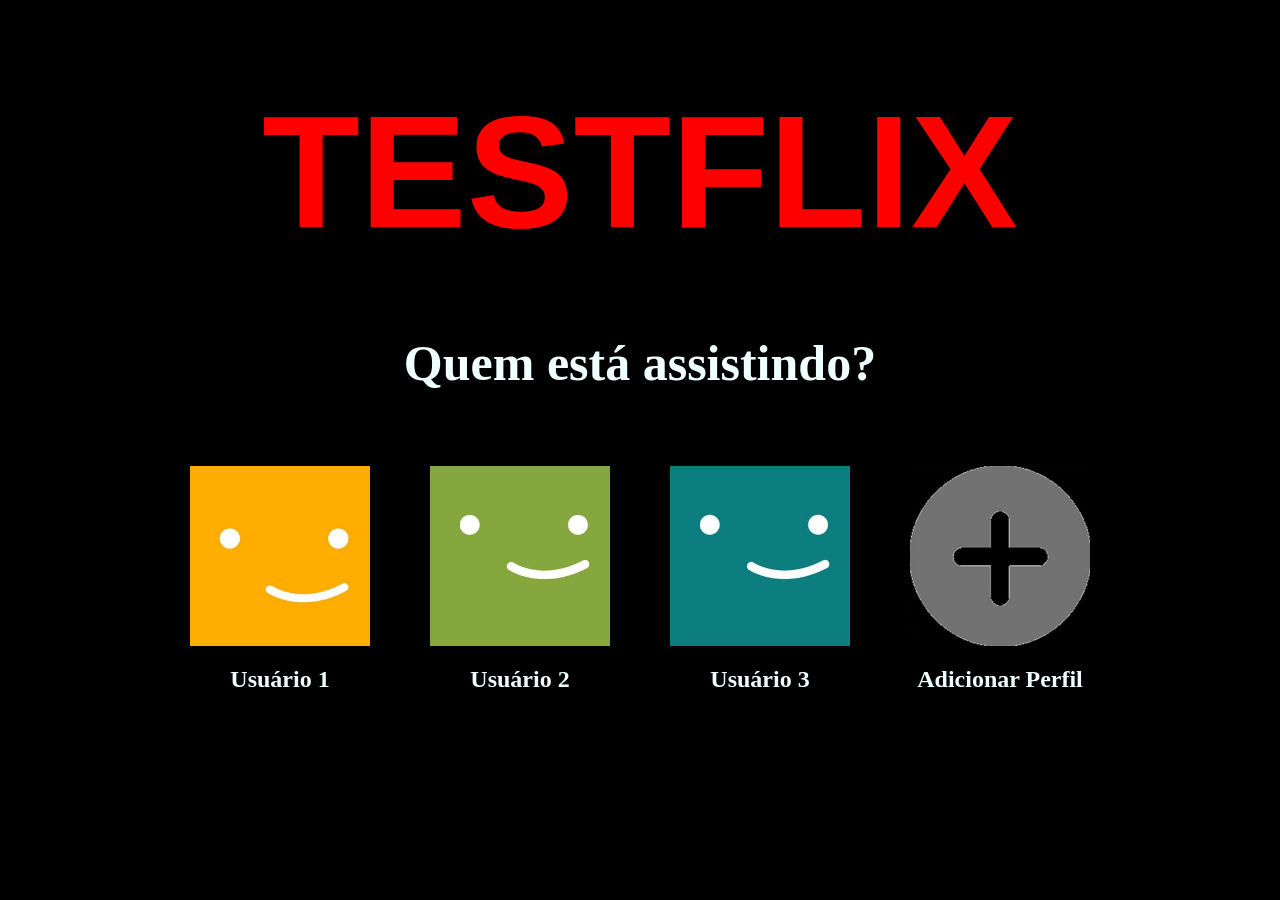
==== index.html @ fc8887c0 "Organize project structure and add README" ====
<!DOCTYPE html>
<html lang="pt-BR">
<head>
    <meta charset="UTF-8">
    <meta name="viewport" content="width=device-width, initial-scale=1.0">
    <title>Testflix</title>
    <link rel="stylesheet" href="css/styles.css">
    <link rel="icon" href="imagens/favicon.png">
</head>
<body>
    <header class="cabecalho">
        TESTFLIX
    </header>

    <main class="principal">
        <h1 class="h1">Quem está assistindo?</h1>
        <section class="perfis">
            <article class="perfil">
                <img src="imagens/perfil1.jpg" alt="Perfil 1">
                <h2>Usuário 1</h2>
            </article>
            <article class="perfil">
                <img src="imagens/perfil2.jpg" alt="Perfil 2">
                <h2>Usuário 2</h2>
            </article>
            <article class="perfil">
                <img src="imagens/perfil3.jpg" alt="Perfil 3">
                <h2>Usuário 3</h2>
            </article>
            <article class="perfil">
                <img src="imagens/outros.jpeg" alt="outros">
                <h2>Adicionar Perfil</h2>
            </article>
        </section>
        
    </main>

    
</body>
</html>
---- css/styles.css ----
body {
    margin: 0;
    padding: 0;
    height: 100vh;
    display: flex;
    flex-direction: column;
  }
  
  .cabecalho {
    background-color: rgb(0, 0, 0);
    padding-top: 80px;
    flex: 0 0 10%;
    display: flex;
    justify-content: center;
    align-items: center;

    font-family: Helvetica;
    color: red;
    font-weight: bold;
    font-size: 160px;    
  }
  
  .principal {
    background-color: black;  
    flex: 1;  /* Ocupa o restante do espaço disponível */
    display: flex;
    flex-direction: column;

  }
  
  .h1 {
    display:flex;
    color:azure;
    margin-top: 70px;
    justify-content: center;
    font-size: 50px; 
  }

  .perfis {
    display: flex;
    justify-content: center;
    gap: 20px;  /* Espaço entre os perfis */
    margin-top: 20px;  /* Margem superior para os perfis */
  }

  .perfil {
    background-color: black;
    padding: 20px;
    border-radius: 10px;
    text-align: center;
    display: flex;
    flex-direction: column;
    align-items: center;
  }

  .perfil:hover {
    transition: background-color 0.5s;
    background-color: rgb(80, 80, 80); 
  }


  .perfil img {
    width: 180px;
    height: auto;
    margin-bottom: 10px;
  }

  .perfil h2 {
    color: azure;
    margin-top: 10px;
  }
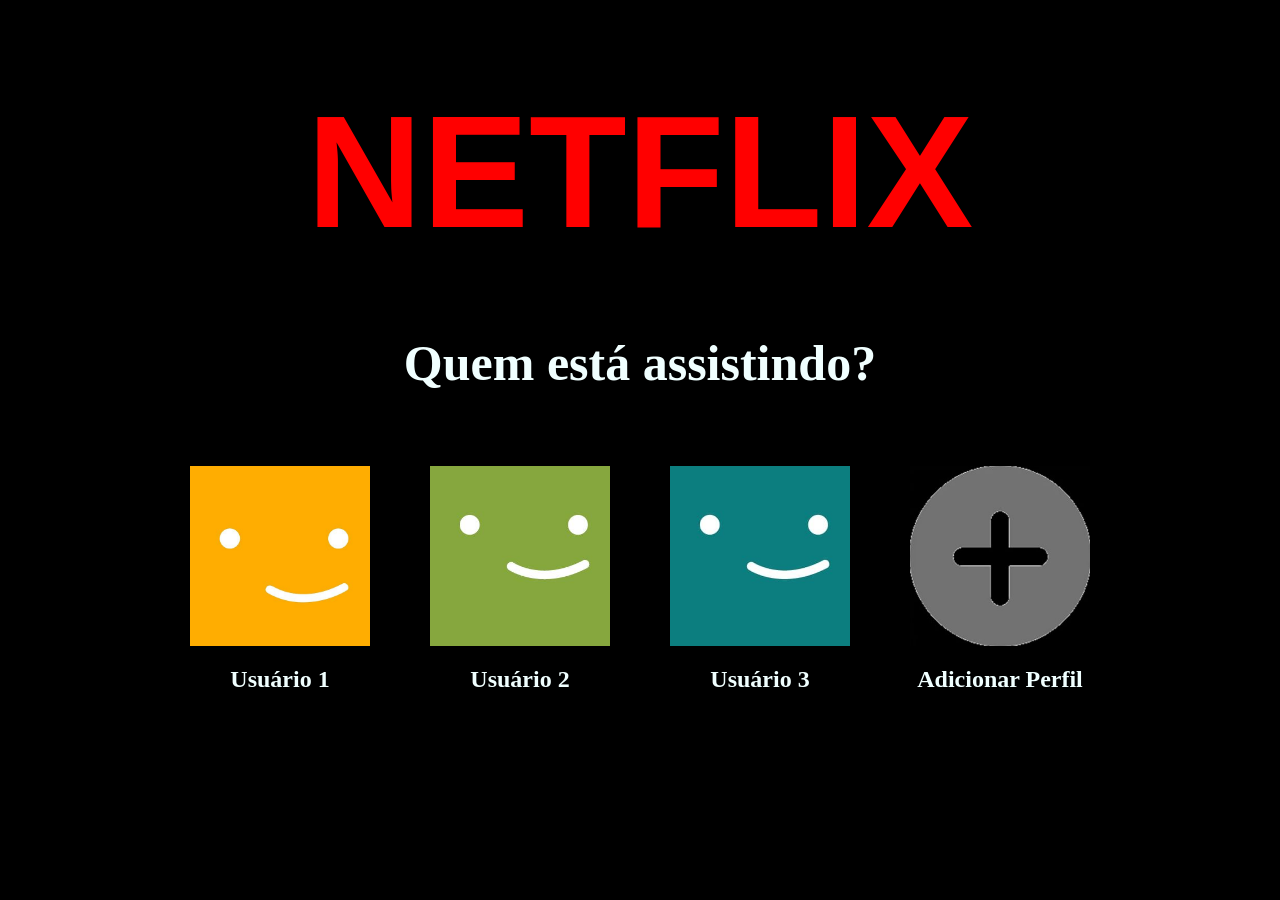
==== commit 81fb0147: "Update testflix to netflix" ====
--- a/index.html
+++ b/index.html
@@ -9,7 +9,7 @@
 </head>
 <body>
     <header class="cabecalho">
-        TESTFLIX
+        NETFLIX
     </header>
 
     <main class="principal">
